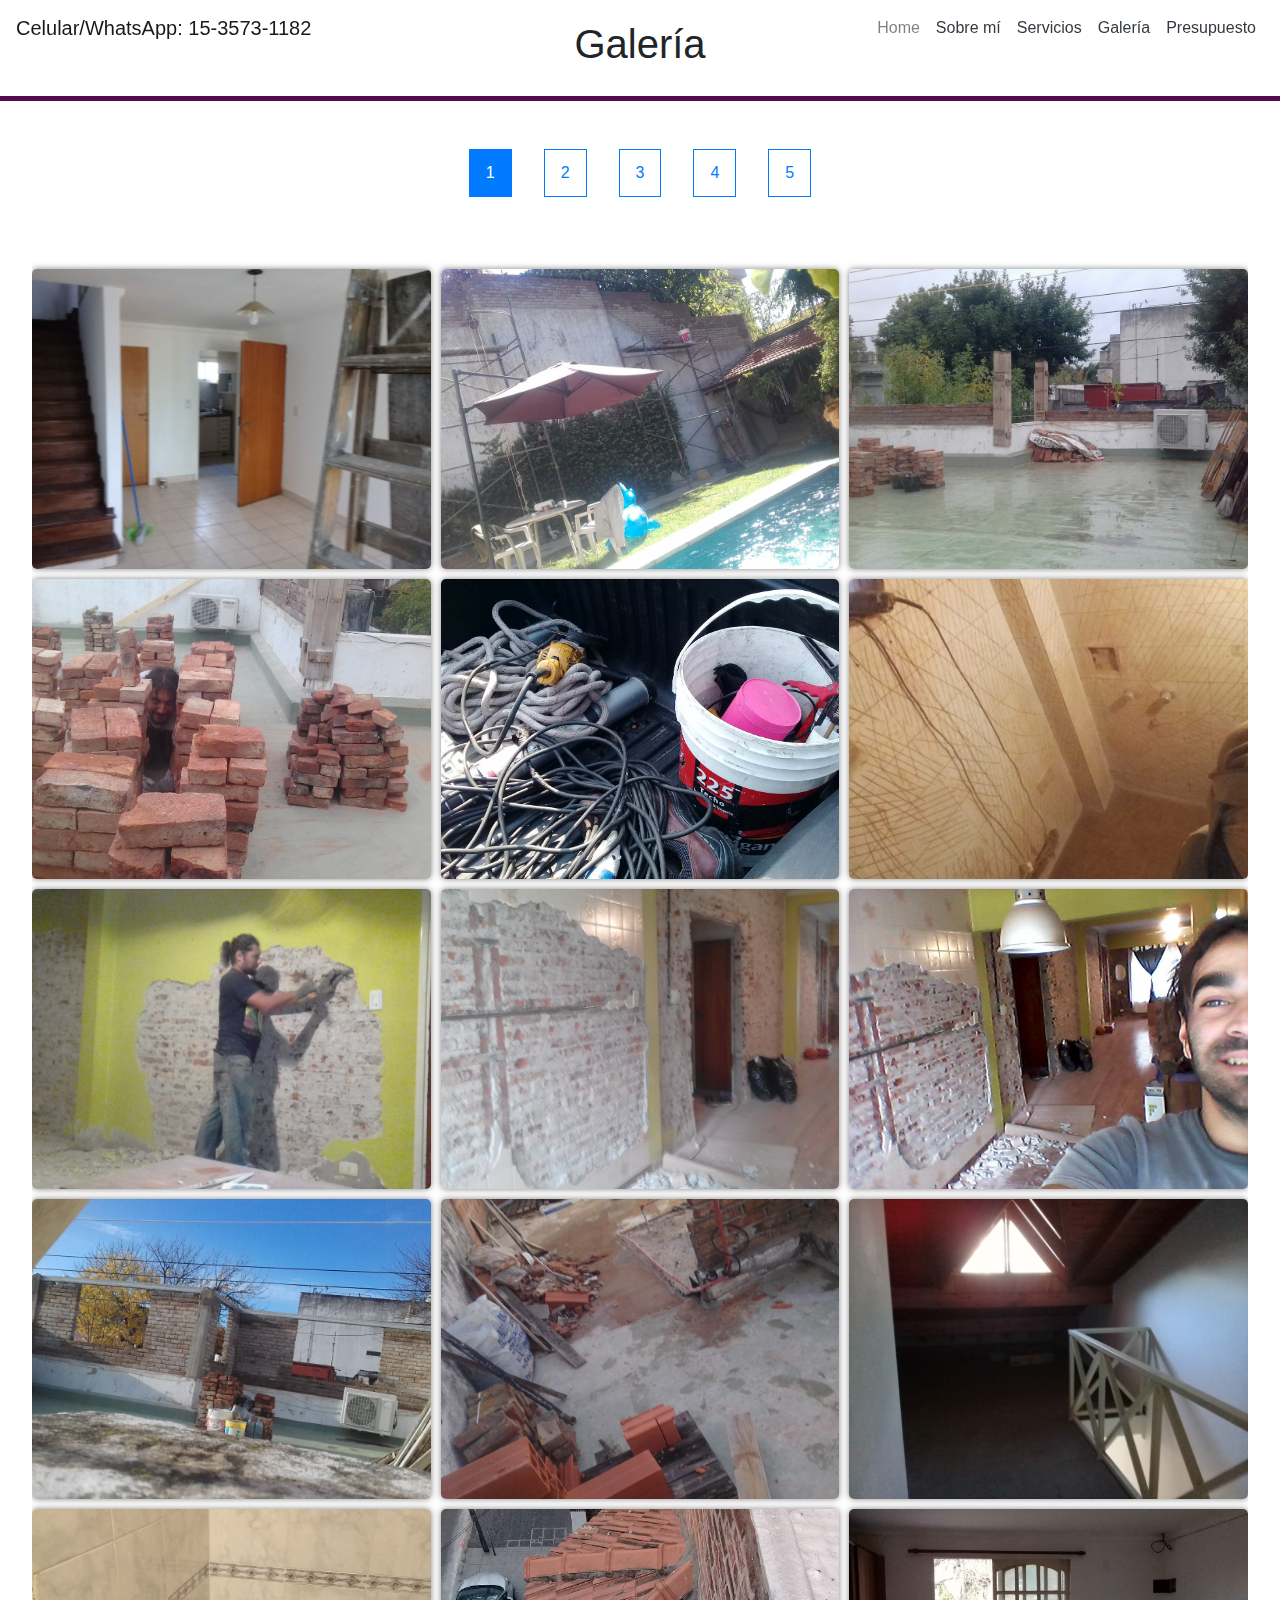
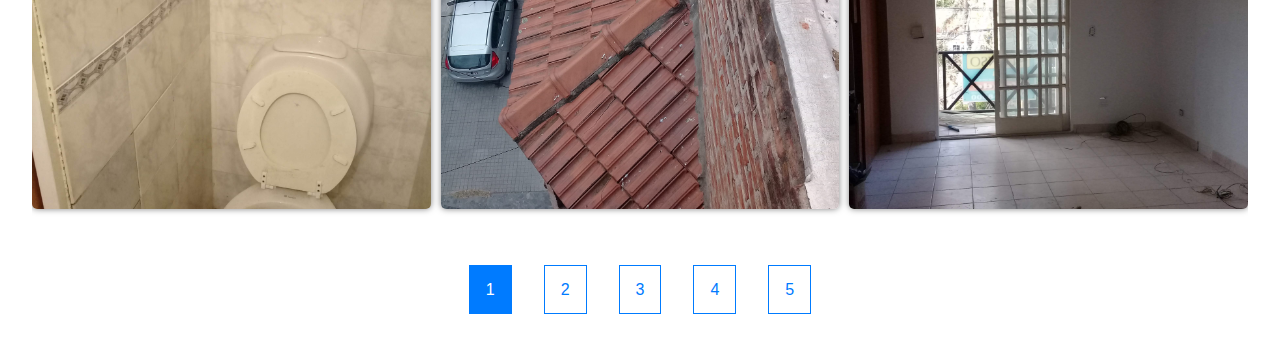
==== Gallery/gallery.html @ 69f69b9b "Add files via upload" ====
<!DOCTYPE html>
<html lang="en">
<head>
    <meta charset="UTF-8">
    <meta name="viewport" content="width=device-width, initial-scale=1.0">
    <title>Document</title>
    <link rel="stylesheet" href="https://stackpath.bootstrapcdn.com/bootstrap/4.5.2/css/bootstrap.min.css" integrity="sha384-JcKb8q3iqJ61gNV9KGb8thSsNjpSL0n8PARn9HuZOnIxN0hoP+VmmDGMN5t9UJ0Z" crossorigin="anonymous">
    <link rel="stylesheet" href="estilos.css">
    <link rel="stylesheet" href="https://pro.fontawesome.com/releases/v5.10.0/css/all.css" integrity="sha384-AYmEC3Yw5cVb3ZcuHtOA93w35dYTsvhLPVnYs9eStHfGJvOvKxVfELGroGkvsg+p" crossorigin="anonymous"/>

</head>
<body>
    <nav class="navbar navbar-expand-lg navbar-light nav-bg fixed-top py-2" id="mainNav">
        
      
        <div class="logo-container animate__animated animate__backInDown">
        <img class="logo" src="images/m.png" alt=""></div>
        <a class="navbar-brand animate__animated animate__backInDown" href="#">Celular/WhatsApp: 15-3573-1182 <i class="fab fa-whatsapp"></i></a>
        <button class="navbar-toggler navbar-toggler-right" type="button" data-toggle="collapse"data-target="#myNavbar"aria-controls="myNavbar"aria-expanded="false"aria-label="Toggle navigation">
          <span class="navbar-toggler-icon"></span>
        </button>
        <div class="collapse navbar-collapse animate__animated animate__backInDown" id="myNavbar">
          <ul class="navbar-nav ml-auto my-2 my-lg-0">
            <li class="nav-item"><a class="nav-link actv" href="#">Home</a></li>
            <li class="nav-item"><a class="nav-link text-dark" href="#">Sobre mí</a></li>
            <li class="nav-item"><a class="nav-link text-dark" href="#">Servicios</a></li>
            <li class="nav-item"><a class="nav-link text-dark" href="#">Galería</a></li>
            <li class="nav-item"><a class="nav-link text-dark" href="#">Presupuesto</a></li>
          </ul>
        </div>
      
      </nav>
    <h1>Galería</h1>
    <span class="linea"></span>
    <div class="contador" style="margin-top:2rem;text-align:center;">
        <a style="background-color: #007bff;  color:white;" href="#">1</a>
        <a href="gallery2.html">2</a>
        <a href="gallery3.html">3</a>
        <a href="gallery4.html">4</a>
        <a href="gallery5.html">5</a>
    </div>
    <section class="galeria">
        <a href="#image1"><img src="1.jpg" alt=""></a>
        <a href="#image2"><img src="2.jpg" alt=""></a>
        <a href="#image3"><img src="3.jpg" alt=""></a>
        <a href="#image4"><img src="4.jpg" alt=""></a>
        <a href="#image5"><img src="5.jpeg" alt=""></a>
        <a href="#image6"><img src="6.jpeg" alt=""></a>
        <a href="#image7"><img src="7.jpg" alt=""></a>
        <a href="#image8"><img src="8.jpg" alt=""></a>
        <a href="#image9"><img src="9.jpg" alt=""></a>
        <a href="#image10"><img src="10.jpg" alt=""></a>
        <a href="#image11"><img src="11.jpg" alt=""></a>
        <a href="#image12"><img src="12.jpg" alt=""></a>
        <a href="#image13"><img src="13.jpg" alt=""></a>
        <a href="#image14"><img src="14.jpg" alt=""></a>
        <a href="#image15"><img src="15.jpeg" alt=""></a>
    </section>

    <article class="light-box" id="image1">
        <a href="#image15" class="next"><i class="fas fa-arrow-left"></i></a>
        <img src="1.jpg" alt="">
        <a href="#image2" class="next"><i class="fas fa-arrow-right"></i></a>
        <a href="#" class="cerrado">X</a>
    </article>
    <article class="light-box" id="image2">
        <a href="#image1" class="next"><i class="fas fa-arrow-left"></i></a>
        <img src="2.jpg" alt="">
        <a href="#image3" class="next"><i class="fas fa-arrow-right"></i></a>
        <a href="#" class="cerrado">X</a>
    </article>
    <article class="light-box" id="image3">
        <a href="#image2" class="next"><i class="fas fa-arrow-left"></i></a>
        <img src="3.jpg" alt="">
        <a href="#image4" class="next"><i class="fas fa-arrow-right"></i></a>
        <a href="#" class="cerrado">X</a>
    </article>
    <article class="light-box" id="image4">
        <a href="#image3" class="next"><i class="fas fa-arrow-left"></i></a>
        <img src="4.jpg" alt="">
        <a href="#image5" class="next"><i class="fas fa-arrow-right"></i></a>
        <a href="#" class="cerrado">X</a>
    </article>
    <article class="light-box" id="image5">
        <a href="#image4" class="next"><i class="fas fa-arrow-left"></i></a>
        <img src="5.jpeg" alt="">
        <a href="#image6" class="next"><i class="fas fa-arrow-right"></i></a>
        <a href="#" class="cerrado">X</a>
    </article>
    <article class="light-box" id="image6">
        <a href="#image5" class="next"><i class="fas fa-arrow-left"></i></a>
        <img src="6.jpeg" alt="">
        <a href="#image7" class="next"><i class="fas fa-arrow-right"></i></a>
        <a href="#" class="cerrado">X</a>
    </article>
    <article class="light-box" id="image7">
        <a href="#image6" class="next"><i class="fas fa-arrow-left"></i></a>
        <img src="7.jpg" alt="">
        <a href="#image8" class="next"><i class="fas fa-arrow-right"></i></a>
        <a href="#" class="cerrado">X</a>
    </article>
    <article class="light-box" id="image8">
        <a href="#image7" class="next"><i class="fas fa-arrow-left"></i></a>
        <img src="8.jpg" alt="">
        <a href="#image9" class="next"><i class="fas fa-arrow-right"></i></a>
        <a href="#" class="cerrado">X</a>
    </article>
    <article class="light-box" id="image9">
        <a href="#image8" class="next"><i class="fas fa-arrow-left"></i></a>
        <img src="9.jpg" alt="">
        <a href="#image10" class="next"><i class="fas fa-arrow-right"></i></a>
        <a href="#" class="cerrado">X</a>
    </article>
    <article class="light-box" id="image10">
        <a href="#image9" class="next"><i class="fas fa-arrow-left"></i></a>
        <img src="10.jpg" alt="">
        <a href="#image11" class="next"><i class="fas fa-arrow-right"></i></a>
        <a href="#" class="cerrado">X</a>
    </article>
    <article class="light-box" id="image11">
        <a href="#image10" class="next"><i class="fas fa-arrow-left"></i></a>
        <img src="11.jpg" alt="">
        <a href="#image12" class="next"><i class="fas fa-arrow-right"></i></a>
        <a href="#" class="cerrado">X</a>
    </article>
    <article class="light-box" id="image12">
        <a href="#image11" class="next"><i class="fas fa-arrow-left"></i></a>
        <img src="12.jpg" alt="">
        <a href="#image13" class="next"><i class="fas fa-arrow-right"></i></a>
        <a href="#" class="cerrado">X</a>
    </article>
    <article class="light-box" id="image13">
        <a href="#image12" class="next"><i class="fas fa-arrow-left"></i></a>
        <img src="13.jpg" alt="">
        <a href="#image14" class="next"><i class="fas fa-arrow-right"></i></a>
        <a href="#" class="cerrado">X</a>
    </article>
    <article class="light-box" id="image14">
        <a href="#image13" class="next"><i class="fas fa-arrow-left"></i></a>
        <img src="14.jpg" alt="">
        <a href="#image15" class="next"><i class="fas fa-arrow-right"></i></a>
        <a href="#" class="cerrado">X</a>
    </article>
    <article class="light-box" id="image15">
        <a href="#image14" class="next"><i class="fas fa-arrow-left"></i></a>
        <img src="15.jpeg" alt="">
        <a href="#image1" class="next"><i class="fas fa-arrow-right"></i></a>
        <a href="#" class="cerrado">X</a>
    </article>

    <div class="contador" style="text-align:center;">
        <a style="background-color: #007bff;  color:white;" href="#">1</a>
        <a href="gallery2.html">2</a>
        <a href="gallery3.html">3</a>
        <a href="gallery4.html">4</a>
        <a href="gallery5.html">5</a>
    </div>
    

</body>
</html>
---- Gallery/estilos.css ----
*{
 box-sizing: border-box;
 margin:0;
 padding: 0;   
}
h1{
    font-weight: 400;
    text-align: center!important;
    padding: 20px 0;
    font-size: 40px;
}

.linea{
    background: #550b51;
    height: 5px;
    width: 100%;
    display:block;
}

.galeria{
    display: grid;
    grid-template-columns: repeat(auto-fit, minmax(350px, 1fr));
    width:95%;
    margin:auto;
    grid-gap:10px;
    padding:40px 0;
    overflow: hidden;
}

.galeria > a{
    display: block;
    position:relative;
    overflow: hidden;
    box-shadow: 0 0 6px rgba(0,0,0,0.5);
    border-radius: 5px;
}
.galeria img{
    width:100%;
    vertical-align: top;
    height: 300px;
    object-fit: cover;
    transition: all 0.5s ease;
}

.galeria a:hover img{
    filter:blur(2px);
    transform: rotate(10deg) scale(1.3)
}

.light-box{
    position:fixed;
    top:0;
    left:0;
    background: rgba(0,0,0,.5);
    transition: transform .2s ease-in-out;
    width:100%;
    z-index: 1000;
    height: 100vh;
    display:flex;
    justify-content: center;
    align-items: center;
    transform: scale(0);
    
}
.light-box img{
    width:75vw;
    max-height: 70vh;
    /* object-fit: cover; */
    border-radius: 5px;
}
.light-box:target{
    transform: scale(1)
}
.cerrado{
    display:block;
    position: absolute;
    top:40px;
    right:40px;
    color:white;
    background:#851919;
    text-decoration: none!important;
    width: 40px;
    height: 40px;
    text-align: center;
    line-height: 40px;
    border-radius: 50%;
}
.next{
    display:block;
    background:#851919;
    color:#fff;
    height: 30px;
    width: 30px;
    line-height: 30px;
    text-decoration: none;
    text-align: center;
}
.contador a{
    border:1px solid #007bff;
    padding:0.7rem 1rem 0.7rem 1rem;
    margin: 1rem 1rem;
    margin-bottom:1rem!important;
}
.contador a:hover{
    background:#007bff;
    color:white;
}
.contador{
    margin-bottom:1rem;
    display:flex;
    align-items:center;
    justify-content: center;
    flex-wrap: wrap;

}
@media screen and (max-width:400px){
    .galeria{
        grid-template-columns: repeat(auto-fit, minmax(200px, 1fr));
    }
    .cerrado{
        top:20px;
        right:20px;
    }
}
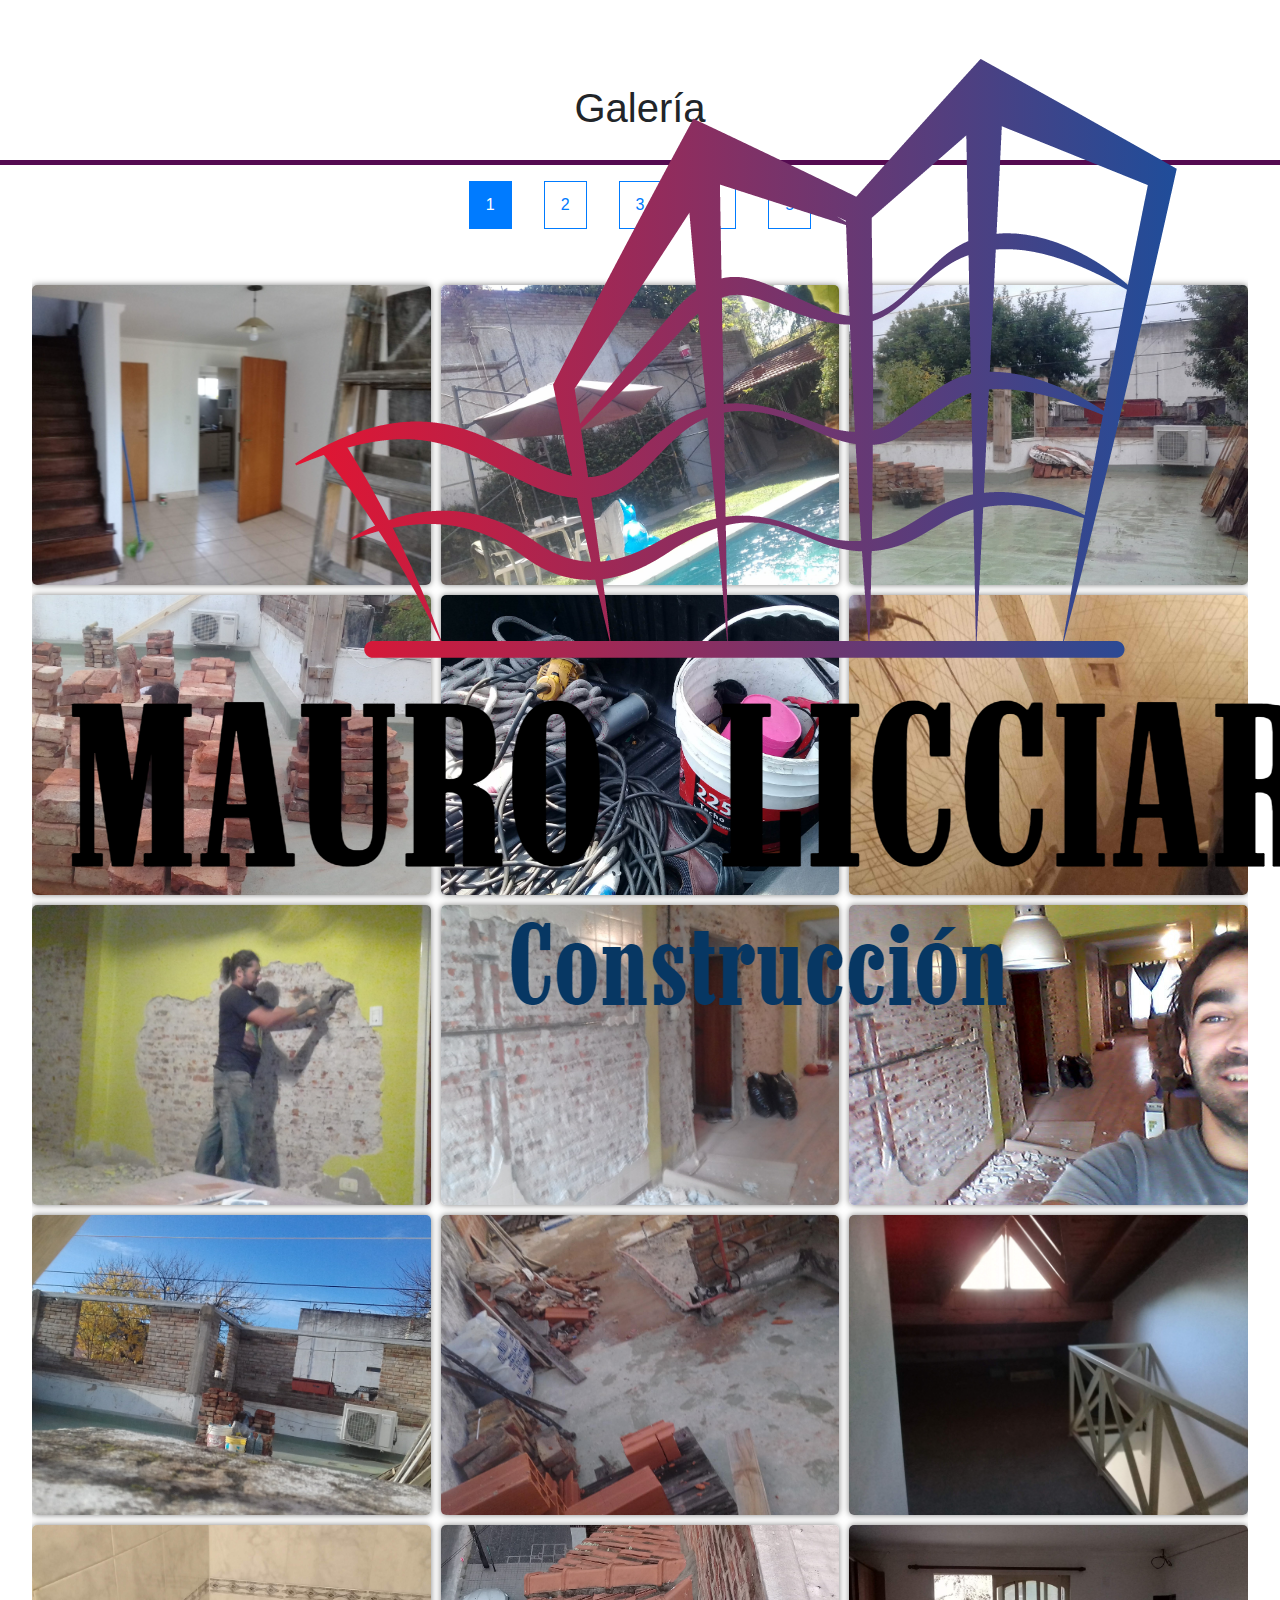
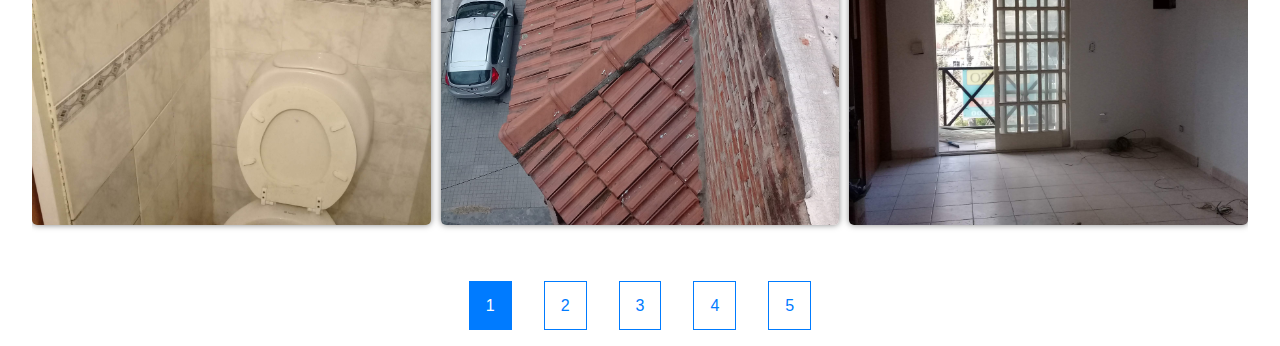
==== commit 5ba83dd9: "Add files via upload" ====
--- a/Gallery/gallery.html
+++ b/Gallery/gallery.html
@@ -6,22 +6,23 @@
     <title>Document</title>
     <link rel="stylesheet" href="https://stackpath.bootstrapcdn.com/bootstrap/4.5.2/css/bootstrap.min.css" integrity="sha384-JcKb8q3iqJ61gNV9KGb8thSsNjpSL0n8PARn9HuZOnIxN0hoP+VmmDGMN5t9UJ0Z" crossorigin="anonymous">
     <link rel="stylesheet" href="estilos.css">
+    <link rel="stylesheet" href="https://cdnjs.cloudflare.com/ajax/libs/animate.css/4.1.1/animate.min.css" />
     <link rel="stylesheet" href="https://pro.fontawesome.com/releases/v5.10.0/css/all.css" integrity="sha384-AYmEC3Yw5cVb3ZcuHtOA93w35dYTsvhLPVnYs9eStHfGJvOvKxVfELGroGkvsg+p" crossorigin="anonymous"/>
-
+    <link rel="stylesheet" href="C:\Users\Mercedes\Documents\Mauro2\main.css">
 </head>
 <body>
     <nav class="navbar navbar-expand-lg navbar-light nav-bg fixed-top py-2" id="mainNav">
         
       
         <div class="logo-container animate__animated animate__backInDown">
-        <img class="logo" src="images/m.png" alt=""></div>
-        <a class="navbar-brand animate__animated animate__backInDown" href="#">Celular/WhatsApp: 15-3573-1182 <i class="fab fa-whatsapp"></i></a>
+        <img class="logo" src="..\images\m.png" alt=""></div>
+        <a class="navbar-brand animate__animated animate__backInDown" href="#">WhatsApp<i class="fab fa-whatsapp"></i></a>
         <button class="navbar-toggler navbar-toggler-right" type="button" data-toggle="collapse"data-target="#myNavbar"aria-controls="myNavbar"aria-expanded="false"aria-label="Toggle navigation">
           <span class="navbar-toggler-icon"></span>
         </button>
         <div class="collapse navbar-collapse animate__animated animate__backInDown" id="myNavbar">
           <ul class="navbar-nav ml-auto my-2 my-lg-0">
-            <li class="nav-item"><a class="nav-link actv" href="#">Home</a></li>
+            <li class="nav-item"><a class="nav-link actv" href="../index.html">Home</a></li>
             <li class="nav-item"><a class="nav-link text-dark" href="#">Sobre mí</a></li>
             <li class="nav-item"><a class="nav-link text-dark" href="#">Servicios</a></li>
             <li class="nav-item"><a class="nav-link text-dark" href="#">Galería</a></li>
@@ -30,6 +31,7 @@
         </div>
       
       </nav>
+      <div class="animate__animated animate__backInDown">
     <h1>Galería</h1>
     <span class="linea"></span>
     <div class="contador" style="margin-top:2rem;text-align:center;">
@@ -38,8 +40,8 @@
         <a href="gallery3.html">3</a>
         <a href="gallery4.html">4</a>
         <a href="gallery5.html">5</a>
-    </div>
-    <section class="galeria">
+    </div></div>
+    <section class="animate__animated animate__backInDown galeria">
         <a href="#image1"><img src="1.jpg" alt=""></a>
         <a href="#image2"><img src="2.jpg" alt=""></a>
         <a href="#image3"><img src="3.jpg" alt=""></a>
@@ -155,7 +157,9 @@
         <a href="gallery4.html">4</a>
         <a href="gallery5.html">5</a>
     </div>
-    
+    <script src="https://code.jquery.com/jquery-3.3.1.slim.min.js" integrity="sha384-q8i/X+965DzO0rT7abK41JStQIAqVgRVzpbzo5smXKp4YfRvH+8abtTE1Pi6jizo" crossorigin="anonymous"></script>
+    <script src="https://cdnjs.cloudflare.com/ajax/libs/popper.js/1.14.7/umd/popper.min.js" integrity="sha384-UO2eT0CpHqdSJQ6hJty5KVphtPhzWj9WO1clHTMGa3JDZwrnQq4sF86dIHNDz0W1" crossorigin="anonymous"></script>
+    <script src="https://stackpath.bootstrapcdn.com/bootstrap/4.3.1/js/bootstrap.min.js" integrity="sha384-JjSmVgyd0p3pXB1rRibZUAYoIIy6OrQ6VrjIEaFf/nJGzIxFDsf4x0xIM+B07jRM" crossorigin="anonymous"></script>
 
 </body>
 </html>--- a/Gallery/estilos.css
+++ b/Gallery/estilos.css
@@ -8,6 +8,7 @@
     text-align: center!important;
     padding: 20px 0;
     font-size: 40px;
+    margin-top:5%;
 }
 
 .linea{
@@ -47,6 +48,8 @@
     transform: rotate(10deg) scale(1.3)
 }
 
+    
+
 .light-box{
     position:fixed;
     top:0;
@@ -54,7 +57,7 @@
     background: rgba(0,0,0,.5);
     transition: transform .2s ease-in-out;
     width:100%;
-    z-index: 1000;
+    z-index: 9999;
     height: 100vh;
     display:flex;
     justify-content: center;
@@ -74,7 +77,7 @@
 .cerrado{
     display:block;
     position: absolute;
-    top:40px;
+    top:15%;
     right:40px;
     color:white;
     background:#851919;
@@ -106,7 +109,7 @@
     color:white;
 }
 .contador{
-    margin-bottom:1rem;
+   margin:0!important;
     display:flex;
     align-items:center;
     justify-content: center;
@@ -118,7 +121,14 @@
         grid-template-columns: repeat(auto-fit, minmax(200px, 1fr));
     }
     .cerrado{
-        top:20px;
+        top:40px;
         right:20px;
     }
+    .contador a{
+        font-size: 0.6rem;
+        padding: 0.5rem 0.8rem 0.5rem 0.8rem;;
+    }
+    h1{
+        font-size:1.2rem;
+    }
 }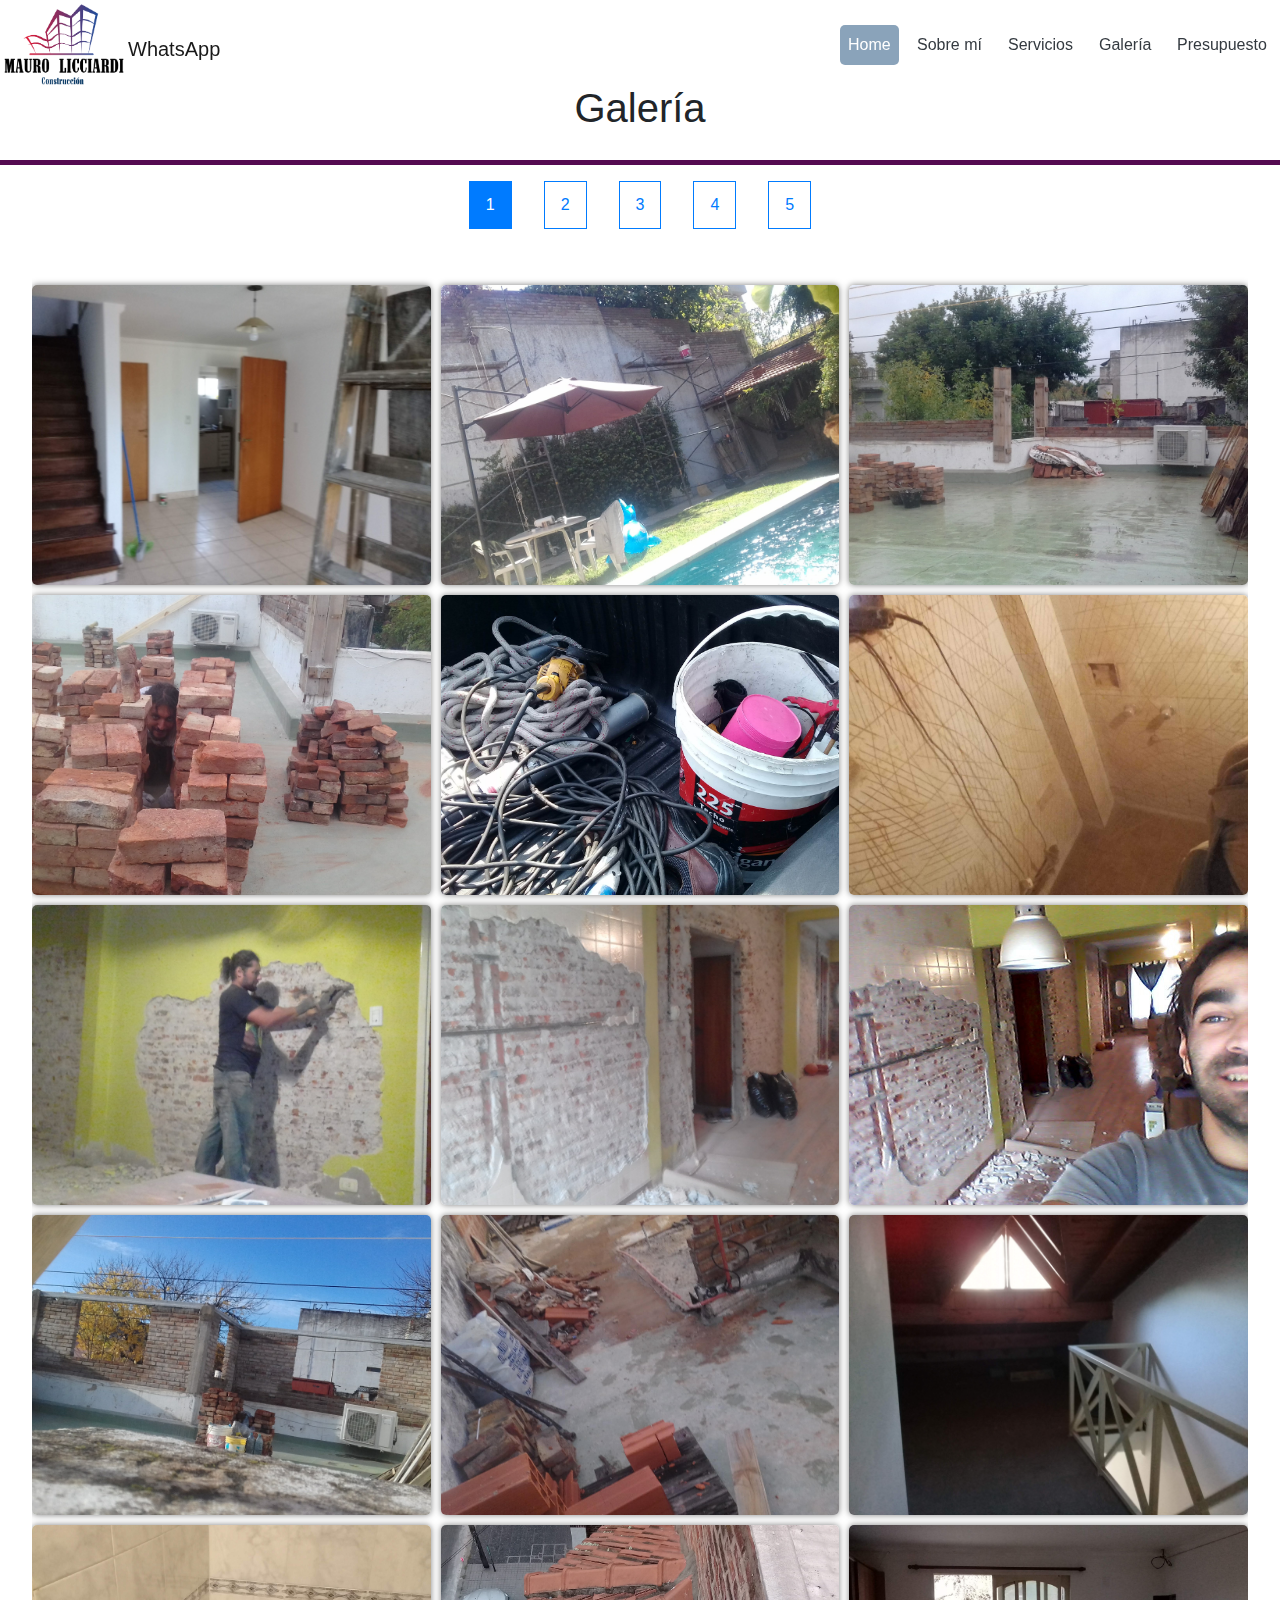
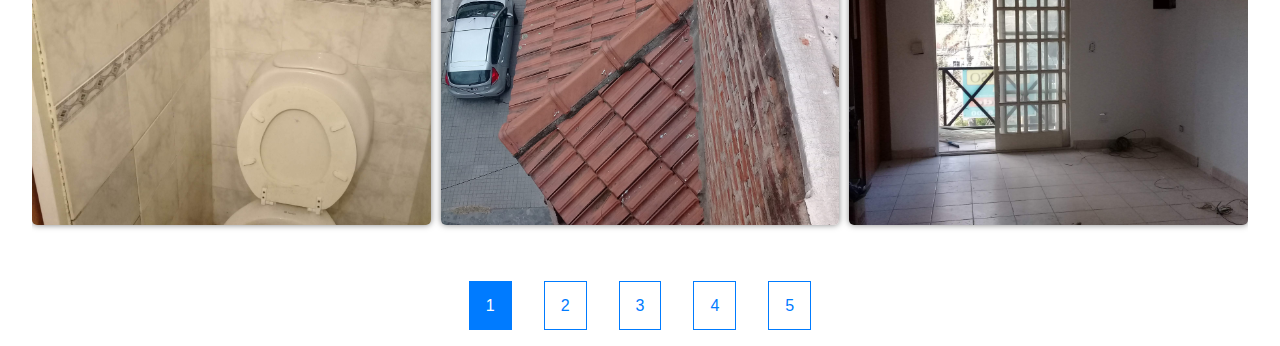
==== commit 6fab6c67: "Add files via upload" ====
--- a/Gallery/gallery.html
+++ b/Gallery/gallery.html
@@ -8,7 +8,7 @@
     <link rel="stylesheet" href="estilos.css">
     <link rel="stylesheet" href="https://cdnjs.cloudflare.com/ajax/libs/animate.css/4.1.1/animate.min.css" />
     <link rel="stylesheet" href="https://pro.fontawesome.com/releases/v5.10.0/css/all.css" integrity="sha384-AYmEC3Yw5cVb3ZcuHtOA93w35dYTsvhLPVnYs9eStHfGJvOvKxVfELGroGkvsg+p" crossorigin="anonymous"/>
-    <link rel="stylesheet" href="C:\Users\Mercedes\Documents\Mauro2\main.css">
+    <link rel="stylesheet" href="..\main.css">
 </head>
 <body>
     <nav class="navbar navbar-expand-lg navbar-light nav-bg fixed-top py-2" id="mainNav">
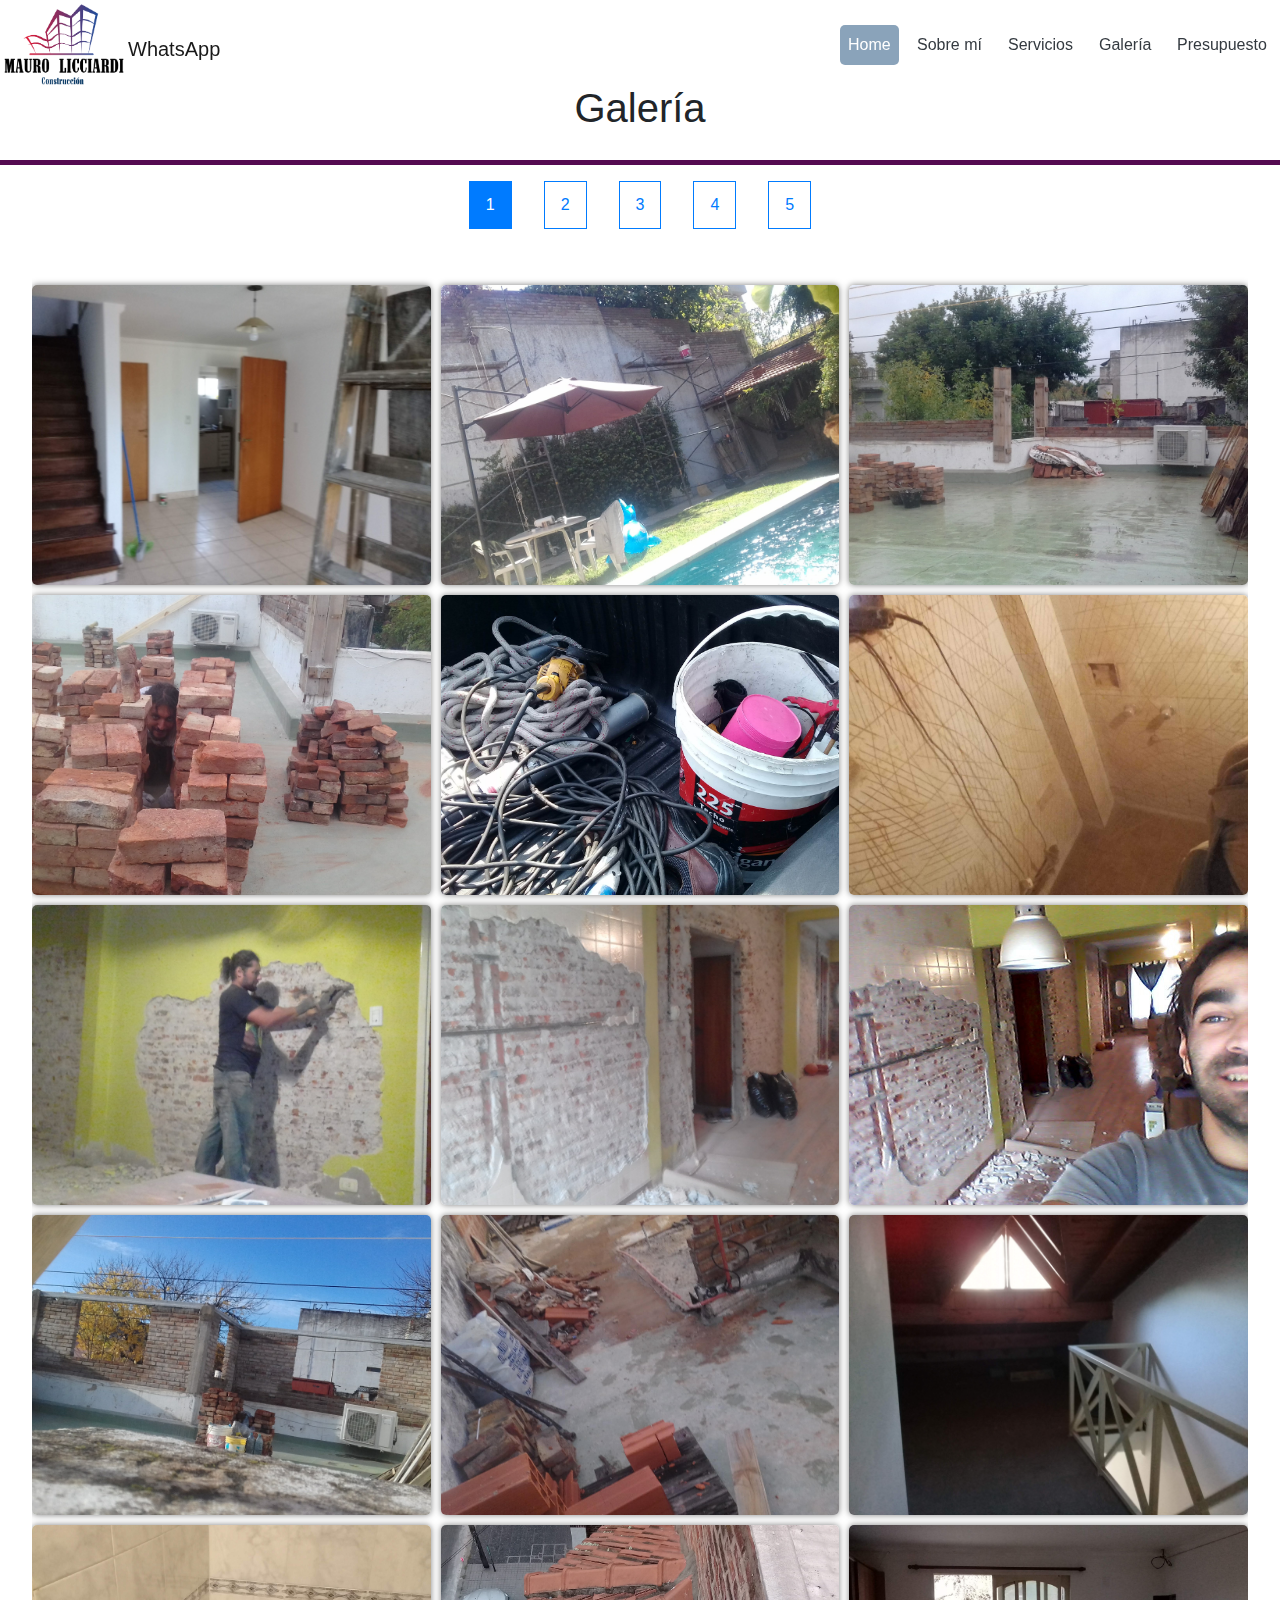
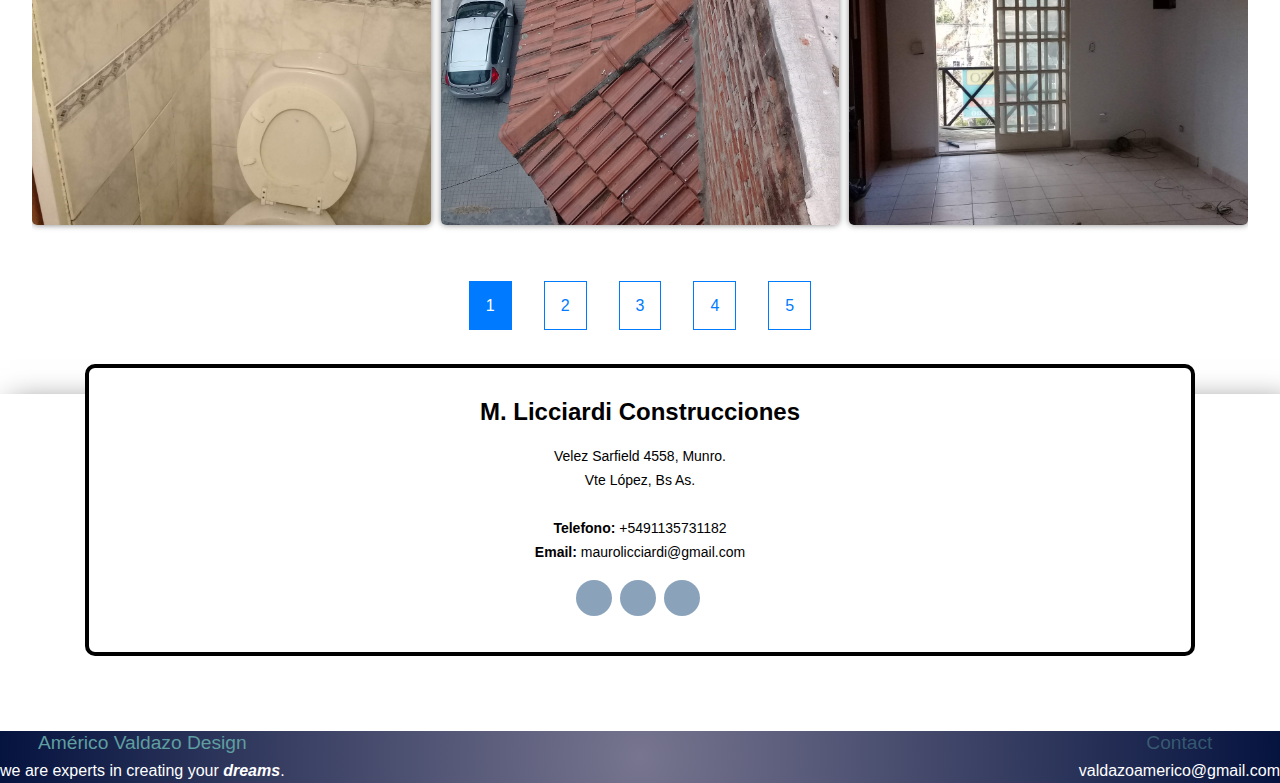
==== commit cc2bd0db: "Add files via upload" ====
--- a/Gallery/gallery.html
+++ b/Gallery/gallery.html
@@ -157,6 +157,61 @@
         <a href="gallery4.html">4</a>
         <a href="gallery5.html">5</a>
     </div>
+
+    <!-- Footer -->
+
+<footer class="footer mt-5">
+    <div class="footer-top">
+      <div class="container">
+        <div class="row">
+          <div class="col-12">
+            <div class="footer-des">
+              <h3>M. Licciardi Construcciones</h3>
+             
+              <p class="pt-3">Velez Sarfield 4558, Munro.<br>
+              Vte López, Bs As.<br><br><strong>
+                Telefono:
+              </strong>
+            +5491135731182<br>
+          <strong>
+            Email:
+          </strong>
+        maurolicciardi@gmail.com<br></p>
+        <div class="social-links mt-3">
+          <a href="" class=""><i class="fab fa-facebook">
+  
+          </i></a>
+          <a href="" class=""><i class="fab fa-instagram">
+            
+          </i></a>
+          <a href="" class=""><i class="far fa-envelope"></i></a>
+            
+          
+        </div>
+            </div>
+          </div>
+         
+          </div>
+          
+        </div>
+      
+  </footer class="footer2">
+  <footer>
+    <div class="footer_new">
+  
+      <div class="footer-brand">
+        <h4  style="color:cadetblue;">Américo Valdazo Design</h4>
+        <p>we are experts in creating your <i style="font-weight: 700;">dreams</i>.</p>
+      </div>
+      
+      <div>
+        <h4 style="color:rgba(95, 158, 160, 0.452);">Contact</h4>
+        
+        <p>
+          <i></i> <a href="mailto:valdazoamerico@gmail.com">valdazoamerico@gmail.com</a></p>
+        
+    </div>
+  </footer>
     <script src="https://code.jquery.com/jquery-3.3.1.slim.min.js" integrity="sha384-q8i/X+965DzO0rT7abK41JStQIAqVgRVzpbzo5smXKp4YfRvH+8abtTE1Pi6jizo" crossorigin="anonymous"></script>
     <script src="https://cdnjs.cloudflare.com/ajax/libs/popper.js/1.14.7/umd/popper.min.js" integrity="sha384-UO2eT0CpHqdSJQ6hJty5KVphtPhzWj9WO1clHTMGa3JDZwrnQq4sF86dIHNDz0W1" crossorigin="anonymous"></script>
     <script src="https://stackpath.bootstrapcdn.com/bootstrap/4.3.1/js/bootstrap.min.js" integrity="sha384-JjSmVgyd0p3pXB1rRibZUAYoIIy6OrQ6VrjIEaFf/nJGzIxFDsf4x0xIM+B07jRM" crossorigin="anonymous"></script>
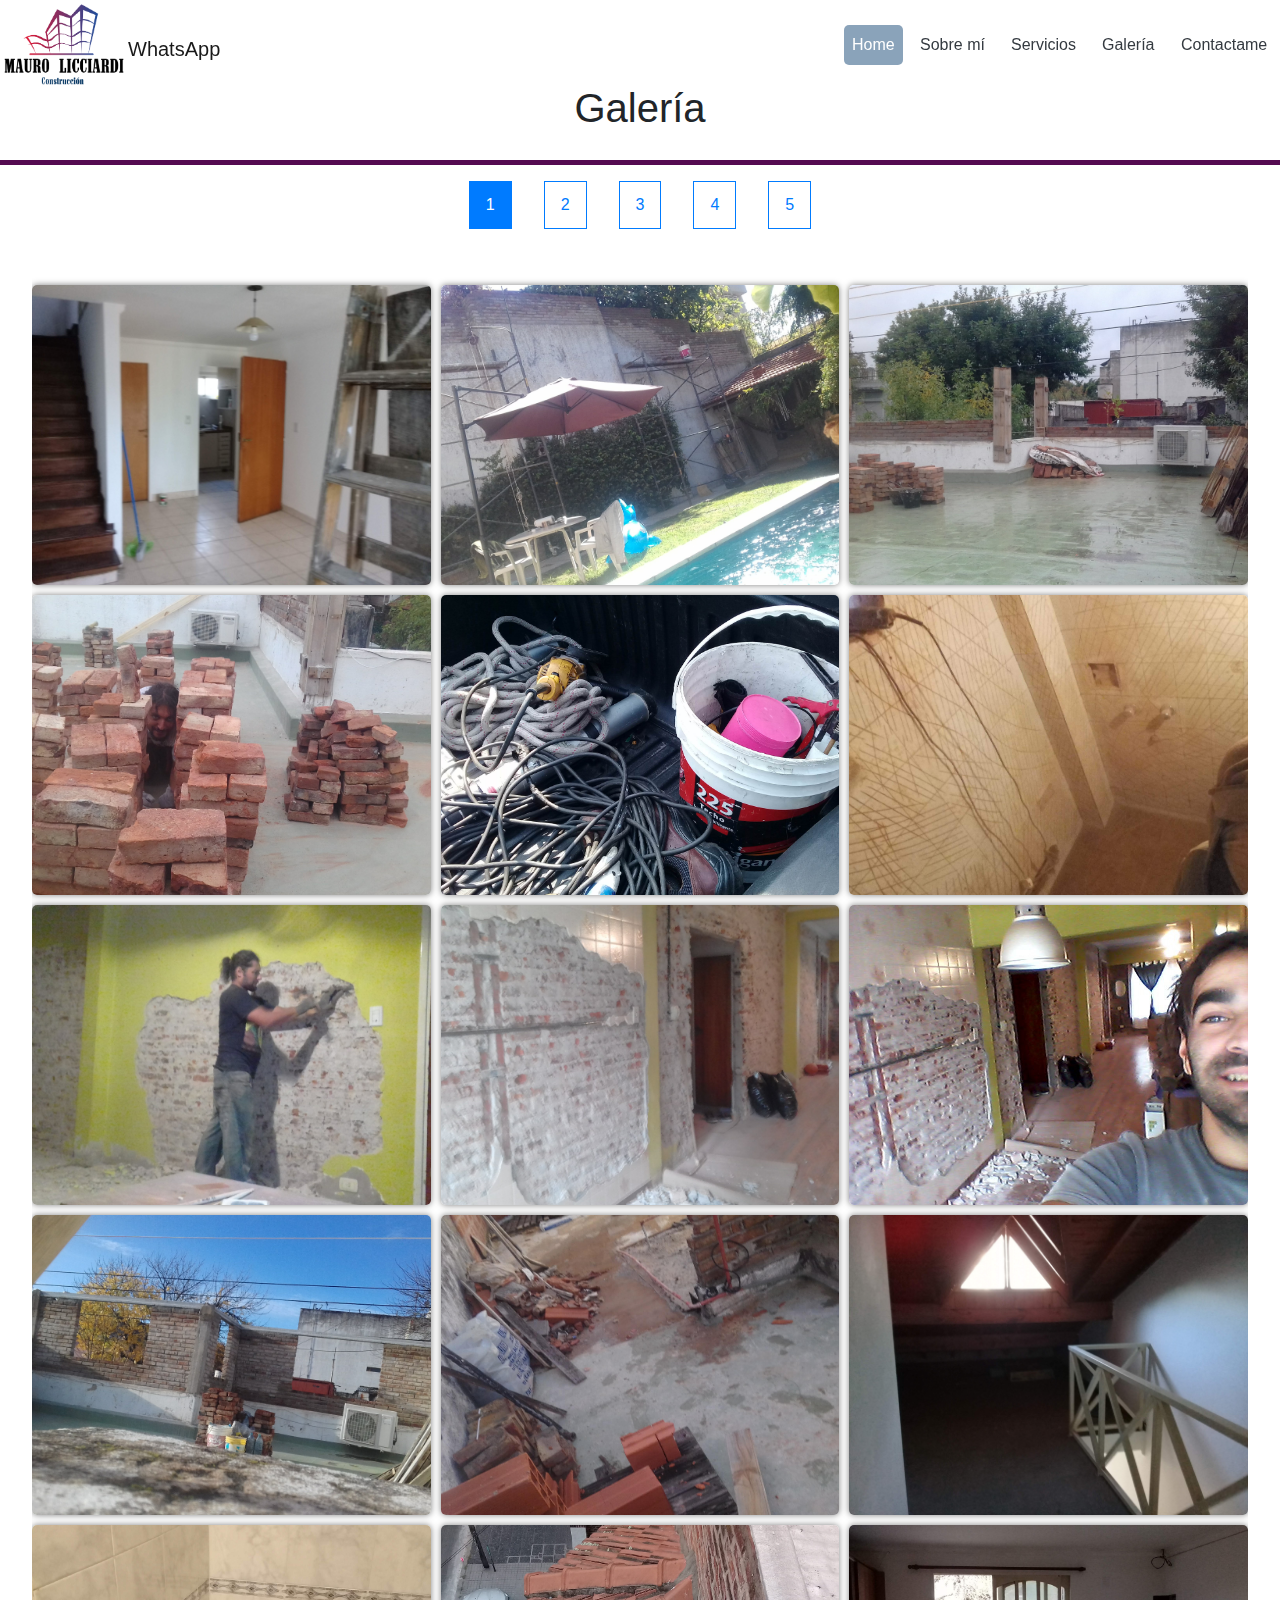
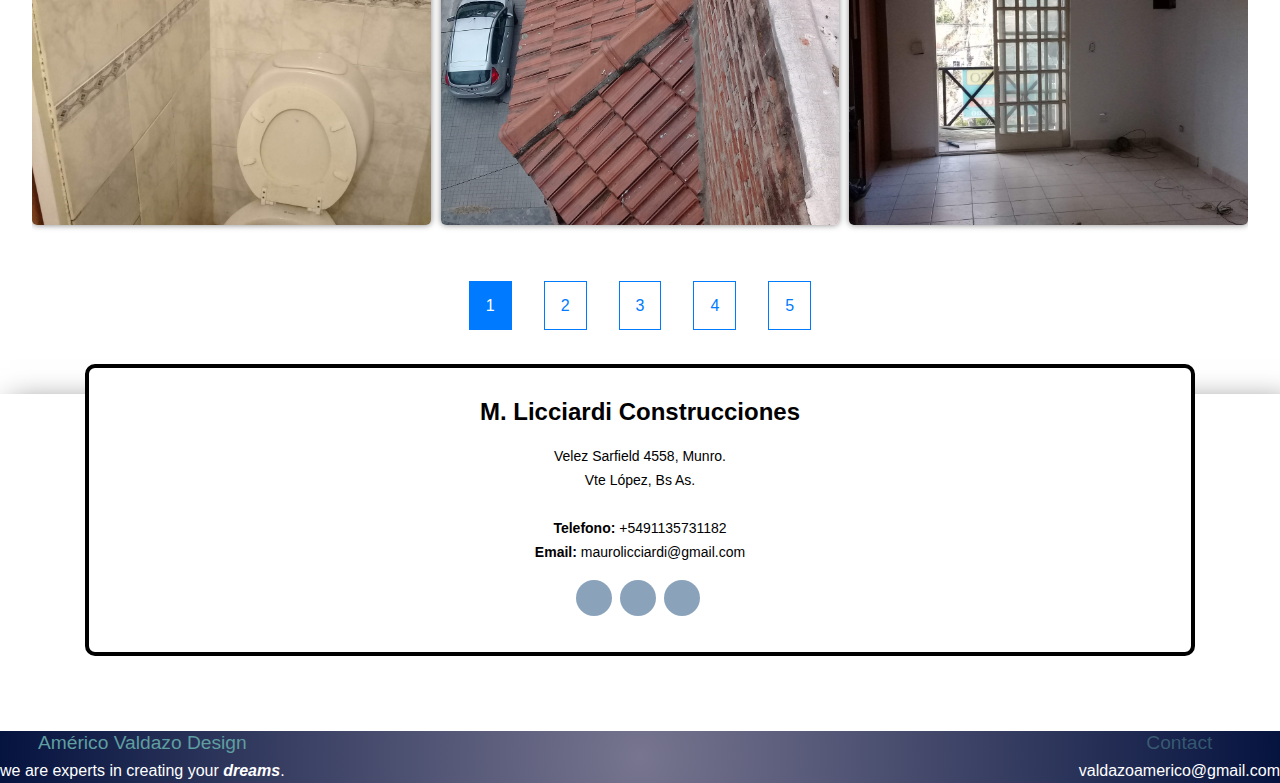
==== commit 1d9573db: "Add files via upload" ====
--- a/Gallery/gallery.html
+++ b/Gallery/gallery.html
@@ -23,10 +23,10 @@
         <div class="collapse navbar-collapse animate__animated animate__backInDown" id="myNavbar">
           <ul class="navbar-nav ml-auto my-2 my-lg-0">
             <li class="nav-item"><a class="nav-link actv" href="../index.html">Home</a></li>
-            <li class="nav-item"><a class="nav-link text-dark" href="#">Sobre mí</a></li>
-            <li class="nav-item"><a class="nav-link text-dark" href="#">Servicios</a></li>
-            <li class="nav-item"><a class="nav-link text-dark" href="#">Galería</a></li>
-            <li class="nav-item"><a class="nav-link text-dark" href="#">Presupuesto</a></li>
+            <li class="nav-item"><a class="nav-link text-dark" href="https://valdazoamerico.github.io/green-nature/index.html#sobremi">Sobre mí</a></li>
+            <li class="nav-item"><a class="nav-link text-dark" href="https://valdazoamerico.github.io/green-nature/index.html#servicios">Servicios</a></li>
+            <li class="nav-item"><a class="nav-link text-dark" href="https://valdazoamerico.github.io/green-nature/Gallery/gallery.html">Galería</a></li>
+            <li class="nav-item"><a class="nav-link text-dark" href="https://valdazoamerico.github.io/green-nature/index.html#contact">Contactame</a></li>
           </ul>
         </div>
       
